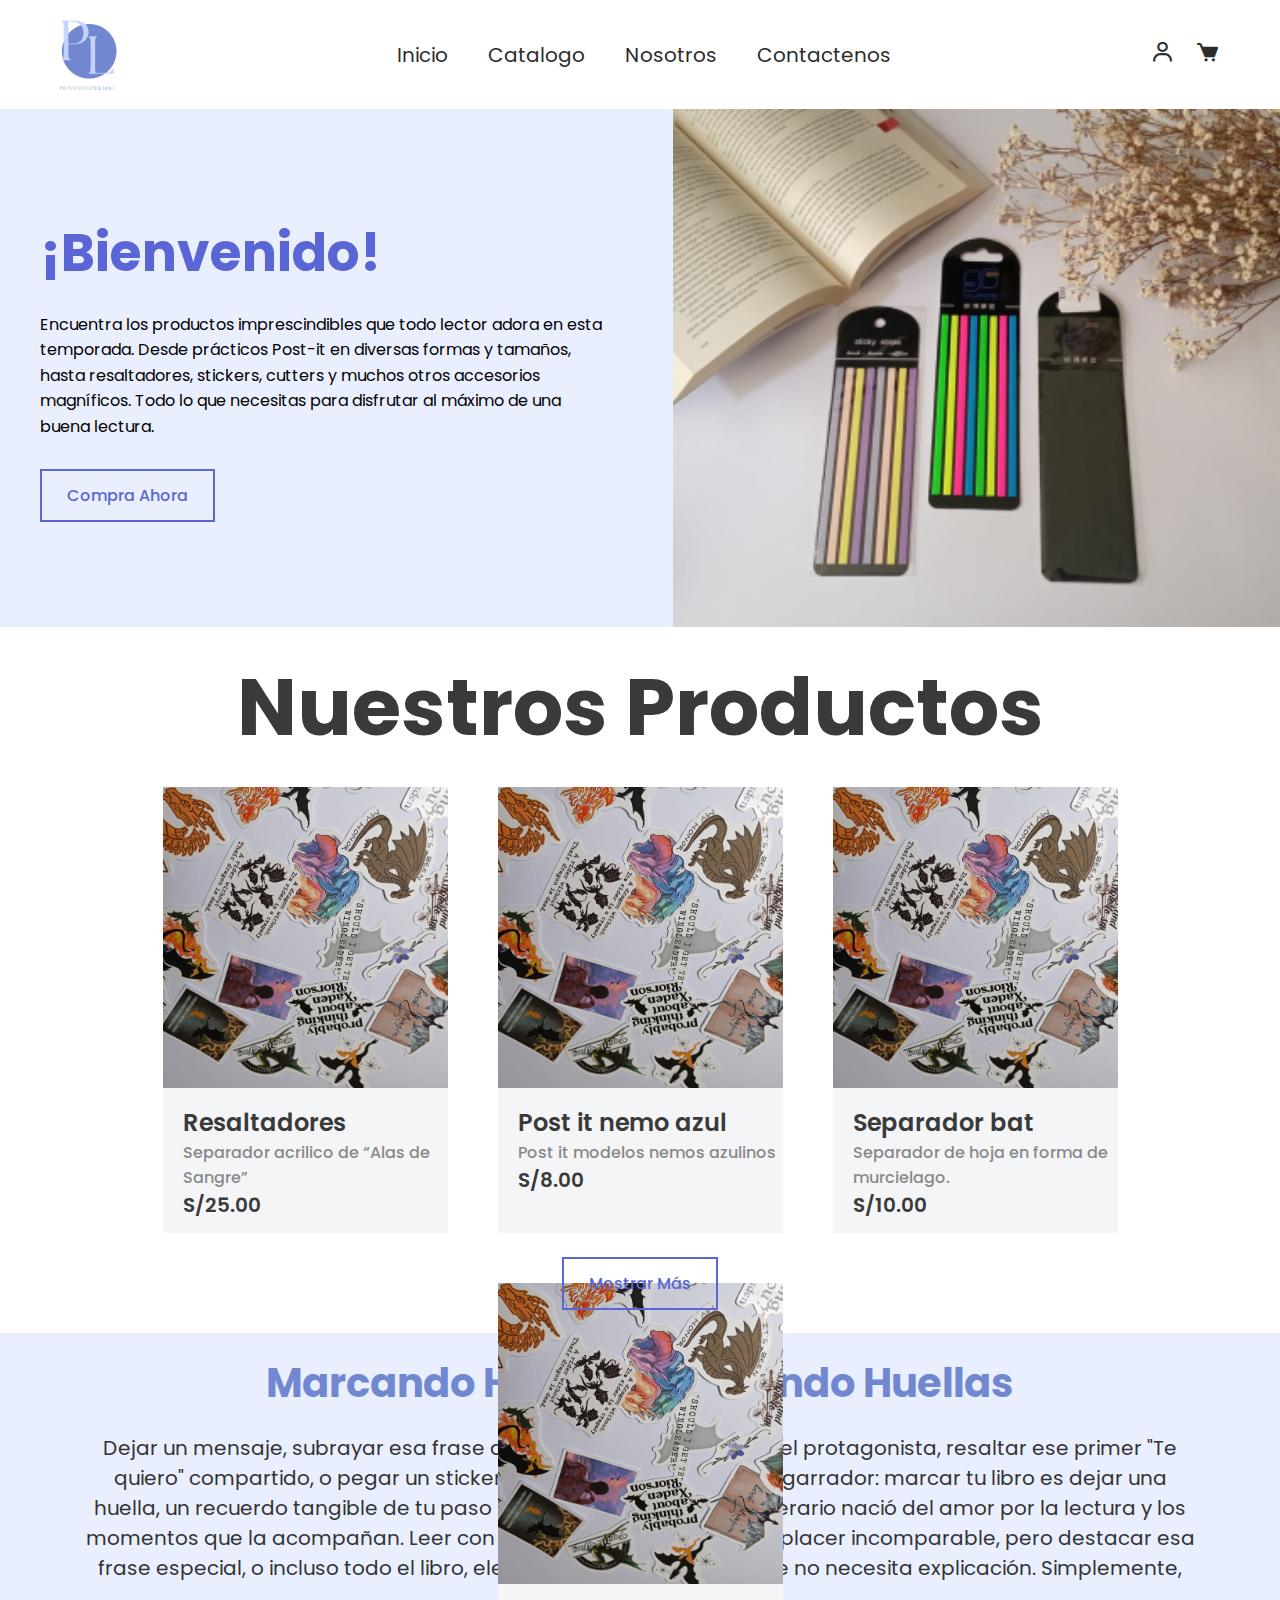
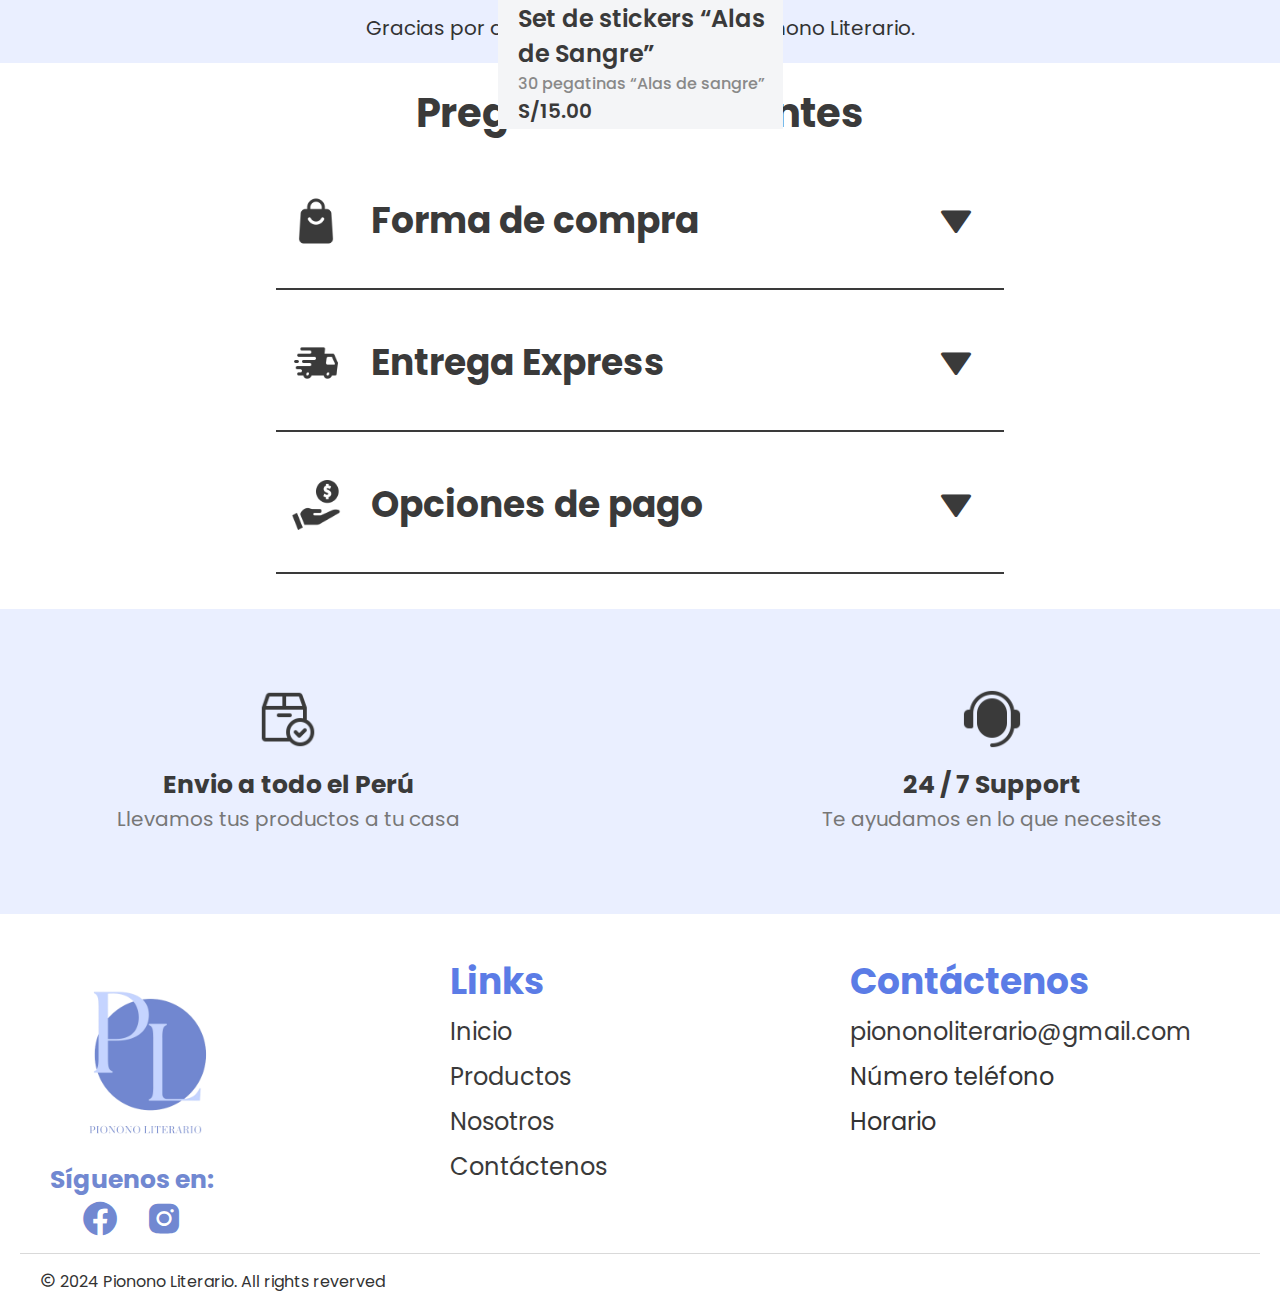
==== index.html @ 9179008e "Pionono 1.0" ====
<!DOCTYPE html>
<html lang="en">

<head>
    <meta charset="UTF-8">
    <meta name="viewport" content="width=device-width, initial-scale=1.0">
    <title>Pionono Literario
    </title>
    <link rel="stylesheet" href="style.css">
    <link rel="stylesheet" href="https://unpkg.com/boxicons@latest/css/boxicons.min.css">
    <link rel="stylesheet" href="https://cdnjs.cloudflare.com/ajax/libs/font-awesome/6.7.1/css/all.min.css" integrity="sha512-5Hs3dF2AEPkpNAR7UiOHba+lRSJNeM2ECkwxUIxC1Q/FLycGTbNapWXB4tP889k5T5Ju8fs4b1P5z/iB4nMfSQ==" crossorigin="anonymous" referrerpolicy="no-referrer"
    />
    <link rel="preconnect" href="https://fonts.googleapis.com">
    <link rel="preconnect" href="https://fonts.gstatic.com" crossorigin>
    <link href="https://fonts.googleapis.com/css2?family=Poppins:ital,wght@0,300;0,400;0,500;0,600;0,700;0,800;1,500;1,600&display=swap" rel="stylesheet">
</head>

<body>

    <header>
        <a href="#" class="logo"><img src="image/logo_pl.png" alt="logo"></a>
        <ul class="navmenu">
            <li><a href="#">Inicio</a></li>
            <li><a href="#">Catalogo</a></li>
            <li><a href="#">Nosotros</a></li>
            <li><a href="#">Contactenos</a></li>
        </ul>
        <div class="nav-icon">
            <a href="#"><i class='bx bx-user'></i></a>
            <a href="#"><i class='bx bxs-cart'></i></a>
        </div>
    </header>

    <div class="container">
        <div class="text-section">
          <h1>¡Bienvenido!</h1>
          <p>
            Encuentra los productos imprescindibles que todo lector adora en esta temporada. Desde prácticos Post-it en diversas formas y tamaños, hasta resaltadores, stickers, cutters y muchos otros accesorios magníficos. Todo lo que necesitas para disfrutar al máximo de una buena lectura.
          </p>
          <a href="#" class="main-btn">Compra ahora </a>
        </div>
    
        <div class="image-section">
          <img src="image/imgba.png" alt="Productos de lectura">
        </div>
    </div>

    
    <!-- productos-section -->
    <section class="inicio-productos" id="productos">
        <div class="tituloproductos">
            <h1 class="heading">Nuestros <span>Productos</span></h1>
        </div>
        <div class="box-container"> 
            <div class="box"> 
                <div class="image"> 
                    <img src="image/stickers_alas.jpg" alt="">
                </div>
                <div class="content"> 
                    <h3>Resaltadores </h3>
                    <span>Separador acrilico de “Alas de Sangre”</span>
                    <div class="price">S/25.00</div>
                </div> 
                <div class="overlay">
                    <button class="add-to-cart">Agregar al carrito</button>
                </div>
            </div> 

            <div class="box"> 
                <div class="image"> 
                    <img src="image/stickers_alas.jpg" alt="">
                </div>
                <div class="content"> 
                    <h3>Post it nemo azul</h3>
                    <span>Post it modelos nemos azulinos</span>
                    <div class="price">S/8.00</div>
                </div> 
                <div class="overlay">
                    <button class="add-to-cart">Agregar al carrito</button>
                </div>
            </div> 

            <div class="box"> 
                <div class="image"> 
                    <img src="image/stickers_alas.jpg" alt="">

                </div>
                <div class="content"> 
                    <h3>Separador bat</h3>
                    <span>Separador de hoja en forma de 
                        murcielago. </span>
                    <div class="price">S/10.00</div>
                </div> 
                <div class="overlay">
                    <button class="add-to-cart">Agregar al carrito</button>
                </div>
            </div> 

            <div class="box"> 
                <div class="image"> 
                    <img src="image/stickers_alas.jpg" alt="">
                </div>
                <div class="content"> 
                    <h3>Set de stickers “Alas de Sangre”</h3>
                    <span>30 pegatinas “Alas de sangre”</span>
                    <div class="price">S/15.00</div>
                </div> 
                <div class="overlay">
                    <button class="add-to-cart">Agregar al carrito</button>
                </div>
            </div>
        </div>
        <div class="mostrar-mas">
            <a href="#" class="more-btn">Mostrar más</a>
        </div>
    </section>

    <section class="historia">
        <div class="tituloinfo">
            <h2>Marcando Historias, Dejando Huellas</h2>
            <p> Dejar un mensaje, subrayar esa frase que nos hizo enamorarnos del protagonista, resaltar ese primer "Te quiero" compartido, o pegar un sticker triste en ese momento desgarrador: marcar tu libro es dejar una huella, un recuerdo tangible de tu paso por sus páginas.
                Pionono Literario nació del amor por la lectura y los momentos que la acompañan. Leer con una taza de café o té es un placer incomparable, pero destacar esa frase especial, o incluso todo el libro, eleva la felicidad a un nivel que no necesita explicación. Simplemente, nos apasiona.
                </p>
                <p>Gracias por darle una oportunidad a Pionono Literario.</p>
        </div>
    </section>

    <section class="faq">
        <h2>Preguntas Frecuentes</h2>
        <div class="faq-item">
            <div class="faq-content">
                <img src="image/shopping-bag.png" alt="" class="faq-image">
                <button class="faq-question">Forma de compra <i class='bx bxs-down-arrow'></i></button>
            </div>
            <div class="faq-answer">
                <p>📹 ¡Tenemos un video en nuestras Historias Destacadas en Instagram @piononoliterario! 🌟</p>
                <p>Pasos para completar tu compra:</p>
    
                <p>1. Añadir al carrito: <br>Selecciona solo los productos que deseas comprar. 
                    -Revisa bien el color y la cantidad antes de continuar.
                </p>
    
                <p>2. Correo electrónico: <br>Introduce tu dirección de correo electrónico.
                    - Aquí recibirás la preconfirmación de compra con los productos seleccionados y el total a pagar según la opción elegida.
                </p>
    
                <p>3. Pagar: <br>Haz clic en "Pagar" para ir a la sección de Envío y Entrega.
                    -Aceptamos envíos a todo el Perú. 
                    -Si tu zona no aparece en la lista, escríbenos por redes sociales para coordinar tu pedido personalmente.
                </p>
    
                <p>4. Datos personales: <br>Rellena todos los campos con tus datos reales. 
                    -El número de teléfono debe estar en el formato 900000000 (sin prefijo).
                    -Asegúrate de proporcionar el código postal y una dirección detallada. Si es posible, añade un enlace de Google Maps.
                    -Después de completar el formulario, haz clic en "Continuar".
                </p>
    
                <p>5. Envío: <br>Selecciona la opción de envío según tu distrito. 
                    -Si la información no corresponde a la opción elegida, el pedido será anulado.
                    -Si tu zona no aparece, contáctanos por redes para ayudarte. 
                    -Si prefieres un envío urgente, elige esa opción, completa el proceso y envíanos tu número de pedido por mensaje directo en Instagram.
                </p>
    
                <p>6. Información de pago: <br>El sistema te mostrará los métodos de pago disponibles. 
                    -Si tienes alguna petición especial, puedes añadirla aquí. Luego, presiona "Realizar pedido".
                </p>
    
                <p>7. Confirmación de pedido: <br>Aparecerá un mensaje de agradecimiento. 
                    En unos minutos recibirás un correo con la confirmación de tu pedido. 
                    -En un plazo máximo de 26 horas, recibirás otro correo con los detalles para el pago.
                    -Tendrás 24 horas para realizar el pago. 
                    -Si no envías la captura de pantalla al correo piononoliterario@gmail.com, cancelaremos la compra y te llegará una notificación de cancelación.
                </p>
    
                <p>Una vez confirmado el pago, recibirás una notificación del cambio de estado del pedido a Pagado. Además, te notificaremos el estado del pedido: en proceso, enviado, entregado o cancelado.</p>
    
                <p>¡Listo! Ahora solo queda esperar con paciencia. 😊</p>
    
                <p>Nota: Si seleccionaste alguna opción especial, como "Envío Urgente", revisa bien los detalles antes de finalizar y escríbenos por Instagram.</p>
            </div>
        </div>
        <div class="faq-item">
            <div class="faq-content">
                <img src="image/fast-delivery (1).png" alt="" class="faq-image">
                <button class="faq-question">Entrega Express <i class='bx bxs-down-arrow'></i></button>
            </div>
            <div class="faq-answer">
                <p>Ofrecemos la opción de entrega rápida en caso de que quiera recibir su pedido lo más rápido posible. Tenga en cuenta que la entrega exprés costará un poco más en comparación con otros métodos de envío y depende la ubicación. 

                    Para esto debe marcar la opción de "Coordinar personalmente" en "Forma de Envió" y escribirnos por DM(mensaje directo) Instagram comentando su número de pedido</p>
            </div>
        </div>
        <div class="faq-item">
            <div class="faq-content">
                <img src="image/coin.png" alt="" class="faq-image">
                <button class="faq-question">Opciones de pago <i class='bx bxs-down-arrow'></i></button>
            </div>
            <div class="faq-answer">
                <p>Yape, Plin, transferencia BCP o Interbank.</p>
            </div>
        </div>
    </section> 

    <section class="info-destacada">
        <div>
            <img src="image/delivery.png" alt="">
            <h3>Envio a todo el Perú</h3>
            <span>Llevamos tus productos a tu casa</span>
        </div>
        <div>
            <img src="image/costumer-service.png" alt="">
            <h3>24 / 7 Support</h3>
            <span>Te ayudamos en lo que necesites</span>
        </div>
    </section>  
    
    <footer>
        <div class="footer-container">
            <!-- Logo y redes sociales -->
            <div class="footer-section logo">
                <div class="logo-container">
                    <img src="image/logo_pl.png" alt="">
                
                <p>Síguenos en:</p>
                    <div class="social-icons">
                        <a href="#" class="facebook"><i class='bx bxl-facebook-circle' ></i></a>
                        <a href="#" class="instagram"><i class='bx bxl-instagram-alt'></i></a>
                    </div>
            </div>
            </div>

            <!-- Links -->
            <div class="footer-section links">
                <h3>Links</h3>
                <ul>
                    <li><a href="#">Inicio</a></li>
                    <li><a href="#">Productos</a></li>
                    <li><a href="#">Nosotros</a></li>
                    <li><a href="#">Contáctenos</a></li>
                </ul>
            </div>

            <!-- Contacto -->
            <div class="footer-section contact">
                <h3>Contáctenos</h3>
                <ul>
                    <li><a href="mailto:piononoliterario@gmail.com">piononoliterario@gmail.com</a></li>
                    <li>Número teléfono</li>
                    <li>Horario</li>
                </ul>
            </div>
        </div>
        <div class="derechos">
            <p> <i class='bx bx-copyright' ></i> 2024 Pionono Literario. All rights reverved</p>
        </div>
    </footer>

    <script src="javajs.js"></script>
</body>


</html>
---- style.css ----
/*inicio*/

* {
    margin: 0;
    padding: 0;
    box-sizing: border-box;
    scroll-behavior: smooth;
    font-family: "Poppins", sans-serif;
    list-style: none;
    text-decoration: none;
}

header {
    position: relative;
    width: 100%;
    top: 0;
    right: 0;
    z-index: 1000;
    display: flex;
    align-items: center;
    justify-content: space-between;
    padding: 2px 40px;
}

.logo img {
    max-width: 98px;
    height: auto;
}

.navmenu {
    display: flex;
}

.navmenu a {
    color: #2c2c2c;
    font-size: 20px;
    text-transform: capitalize;
    padding: 10px 20px;
    font-weight: 400;
    transition: all .42s ease;
}

.navmenu :hover {
    color: #7188D1;
}

.nav-icon {
    display: flex;
    align-items: center;
}

.nav-icon i {
    margin-right: 20px;
    color: #2c2c2c;
    font-size: 25px;
    font-weight: 400;
    transition: all .42s ease;
}

.nav-icon i:hover {
    transform: scale(1.1);
    color: #7188D1;
}


.container {
    display: flex;
    width: 100%;
    height: 518px; 
    justify-content: space-between;
    align-items: center;
    background-color: #EAEFFF; 
  }

.text-section {
    width: 60%;
    color: #000;
    padding: 40px;
}

.text-section h1 {
    font-size: "Poppins", sans-serif;
    color: #5a66d6;
    font-weight: 700;
    font-style: normal; 
    font-size: 52px;
    margin-bottom: 20px;
}

.text-section p {
    font-size: 1rem;
    margin-bottom: 30px;
    line-height: 1.6;
}

.main-btn{
    display: inline-block;
    color: #5a66d6;
    font-size: 16px;
    font-weight: 500;
    text-transform: capitalize;
    border: 2px solid #5a66d6;
    padding: 12px 25px;
    transition: all .42s ease;
}

.main-btn:hover{
    background-color: #5a66d6;
    color: #fff;
}

.image-section {
    width: 60%;
    display: flex;
    justify-content: right;
}

.image-section img {
    max-width: 607px;
    height: 518px;
}

/* inicio productos*/

.inicio-productos .tituloproductos {
    color: #3A3A3A;
    text-align: center;
    font-style: normal; 
    font-size: 40px;
    padding: 20px 20px;
}

.inicio-productos .box-container {
    display: flex;
    flex-wrap: wrap;
    gap: 50px;
    justify-content: center;
    align-items: center; 
    position: relative;
    width: 100%; 
    height: 446px; 
}

.inicio-productos .box-container .box{
    background-color: #F4F5F7;
    position: relative;
    width: 285px;
    height: 446px;
    overflow: hidden;
}

.inicio-productos .box-container .box .image {
    position: center;
    text-align: center;
    overflow: hidden;    
}

.inicio-productos .box-container .box .image img {
    height: 301px;
    width: 285px;
    object-fit: cover;
}
.inicio-productos .box-container .box .overlay {
    position: absolute;
    top: 0;
    left: 0;
    width: 100%;
    height: 100%;
    background-color: rgba(0, 0, 0, 0.5); /* Oscurecido */
    display: flex;
    align-items: center;
    justify-content: center;
    opacity: 0;
    transition: opacity 0.3s ease;
    z-index: 1;
}
.inicio-productos .box-container .box .add-to-cart {
    padding: 10px 20px;
    background-color: #7188D1;
    color:  white;
    border: none;
    border-radius: 10px;
    cursor: pointer;
    font-size: 16px;
    text-transform: uppercase;
    display: inline-block;
}

.inicio-productos .box-container .box:hover .overlay {
    opacity: 1;
}
  
.inicio-productos .box-container .box:hover .add-to-cart {
    display: inline-block;
}

.inicio-productos .box-container .box .content {
    padding-left: 20px;
    padding-top: 10px;
}

.inicio-productos .box-container .box .content h3 {
    font-size: 24px;
    font-family: "Poppins", sans-serif;
    font-weight: 600;
    color: #3A3A3A;
}

.inicio-productos .box-container .box .content span {
    font-size: 16px;
    font-family: "Poppins", sans-serif;
    font-weight: 500;
    color: #898989;
}

.inicio-productos .box-container .box .content .price {
    font-size: 20px;
    font-family: "Poppins", sans-serif;
    font-weight: 600;
    color: #3A3A3A;

}
.mostrar-mas {
    display: flex; 
    justify-content: center; 
    align-items: center; 
    height: 100px; 
    width: 100%;
} 
.more-btn{
    display: inline-block;
    color: #5a66d6;
    font-size: 16px;
    font-weight: 500;
    text-transform: capitalize;
    border: 2px solid #5a66d6;
    padding: 12px 25px;
    transition: all .42s ease;
    position: relative;
}

.more-btn:hover{
    background-color: #5a66d6;
    color: #fff;
}

/* historia */

.historia {
    display: flex; 
    justify-content: center; 
    align-items: center; 
    background-color: #EAEFFF; 
    padding: 20px; 
    min-height: 300px; 
    text-align: center; 
}

.historia .tituloinfo {
    max-width: 90%;  
}

.historia h2 {
    font-size: 40px;
    margin-bottom: 20px;
    color: #7188D1;
    font-weight: 700;
}

.historia p {
    font-size: 20px;
    color: #333333;
    font-weight: 400; 
}

/* faq */

.faq {
    max-width: 60%;
    margin: 0 auto;
    padding: 20px;
    border-radius: 8px;
}

.faq h2 {
    text-align: center;
    margin-bottom: 20px;
    color: #3A3A3A;
    font-size: 40px;
}

.faq-item {
    margin-bottom: 15px;
    border-bottom: 2px solid #3A3A3A;
    padding: 15px;
}

.faq-content {
    display: flex;
    align-items: center; /* Alinea la imagen y el botón en el centro */
    margin-bottom: 10px; /* Espacio entre el contenido y la respuesta */
}

.faq-image {
    width: 50px; /* Tamaño de la imagen */
    height: 50px; /* Tamaño de la imagen */
    margin-right: 15px; /* Espacio entre la imagen y el botón */
}

.faq-question {
    background-color: transparent; 
    color: #3A3A3A; 
    padding: 15px;
    font-size: 36px;
    text-align: left;
    font-weight: 700;
    font-style: normal;
    width: 100%;
    border: none;
    outline: none;
    cursor: pointer;
    display: flex;
    justify-content: space-between; 
    align-items: center; 
    transition: background-color 0.3s ease;  
    
}

.faq-question i {
    transition: transform 0.3s ease;
}

.faq-item.active .faq-question i {
    transform: rotate(180deg);
}

.faq-answer {
    max-height: 0;
    overflow: hidden;
    padding: 0 15px;
    font-size: 20px;
    font-weight: 300;
    color: #333;
    transition: height 0.3s ease, padding 0.3s ease;
}
.faq-item.active .faq-answer {
    height:auto; 
    padding: 15px; /* Añadir padding cuando esté activo */
}

.faq-answer p {
    margin: 10px 0;
}

.faq-item.active .faq-answer {
    max-height: 150px; /* Ajusta según el contenido */
    padding: 15px;
}

/* info destacada*/

.info-destacada {
    background-color: #EAEFFF;
    display: flex; 
    justify-content: space-between; 
    align-items: center; 
    gap: 20px; 
    flex-wrap: wrap;
    padding-top: 80px;
    padding-bottom: 80px; 
}

.info-destacada div {
    flex: 1; 
    text-align: center; 
    max-width: 45%;
}

.info-destacada img {
    width: 60px; 
    height: 60px;
    margin-bottom: 10px; 
}

.info-destacada h3 {
    font-size: 25px; 
    color: #3A3A3A; 
}

.info-destacada span {
    font-size: 20px; 
    color: #777; 
}

/* footer */

footer {
    background-color: transparent;
    color: #333;
    padding: 30px 20px;
    height: 400px;
}


.footer-container {
    display: flex;
    justify-content: space-between;
    max-width: 1200px;
    margin: 0 auto;
    flex-wrap: wrap;
}

.logo-container img {
    max-width: 200px; /* Ajusta el tamaño máximo de la imagen */
    width: 200px; /* Asegura que la imagen ocupe todo el espacio disponible */
    height: auto; /* Mantiene las proporciones de la imagen */
    transition: transform 0.3s;
}

.footer-section {
    flex: 1;
    margin: 10px;
}

.footer-section h3 {
    font-size: 36px;
    color: #5b7ce6;
}

footer ul li {
    font-size: 24px; /* Ajusta el tamaño según lo que necesites */
    padding: 5px 0;
     /* Añade algo de espacio entre los elementos */
}

footer ul li a {
    text-decoration: none;
    color: #000; /* Puedes cambiar el color si es necesario */
}

footer ul li a:hover {
    color: #7188D1;
} /* Color al pasar el ratón */


.footer-section ul {
    list-style: none;
    padding: 0;
}

.footer-section a {
    text-decoration: none;
    color: #3A3A3A;
}

.footer-section a:hover {
    color: #5b7ce6;
}

/* Estilo para "Síguenos en:" */
.logo-container p {
    font-size: 25px; /* Aumenta el tamaño de "Síguenos en:" */
    font-weight: bold;
    color: #7188D1; /* Opcional, para hacerlo más destacado */
}

/* Estilo de los iconos sociales */
.social-icons a i {
    font-size: 40px; /* Aumenta el tamaño de los íconos */
    width: 30px; /* Ajusta el tamaño de los íconos */
    height: 30px; /* Ajusta el tamaño de los íconos */
    transition: transform 0.3s;
    margin-left: 30px;
    color: #7188D1;
}

.social-icons img:hover {
    transform: scale(1.2);
}

/* derechos */

.derechos {
    text-align: left;
    padding-top: 15px;
    padding-left:20px;
    border-top: 1px solid #D9D9D9;
}
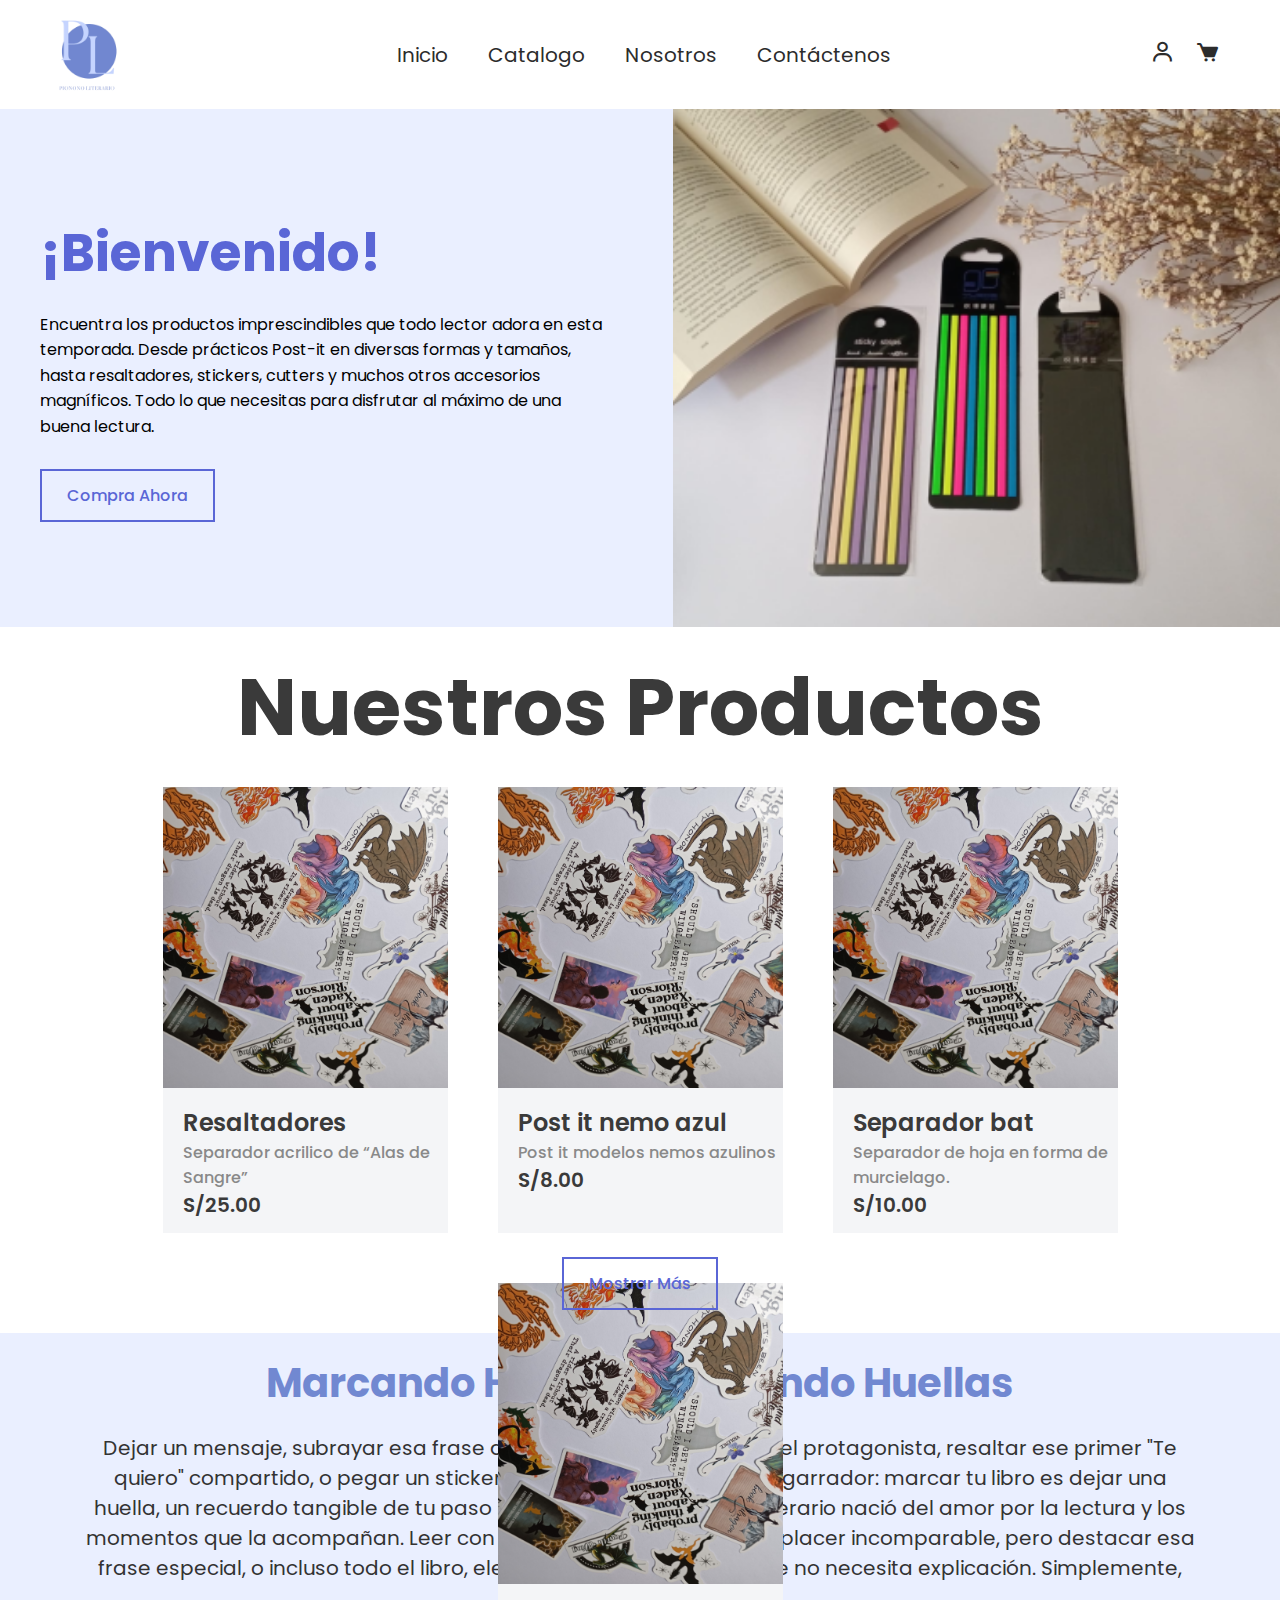
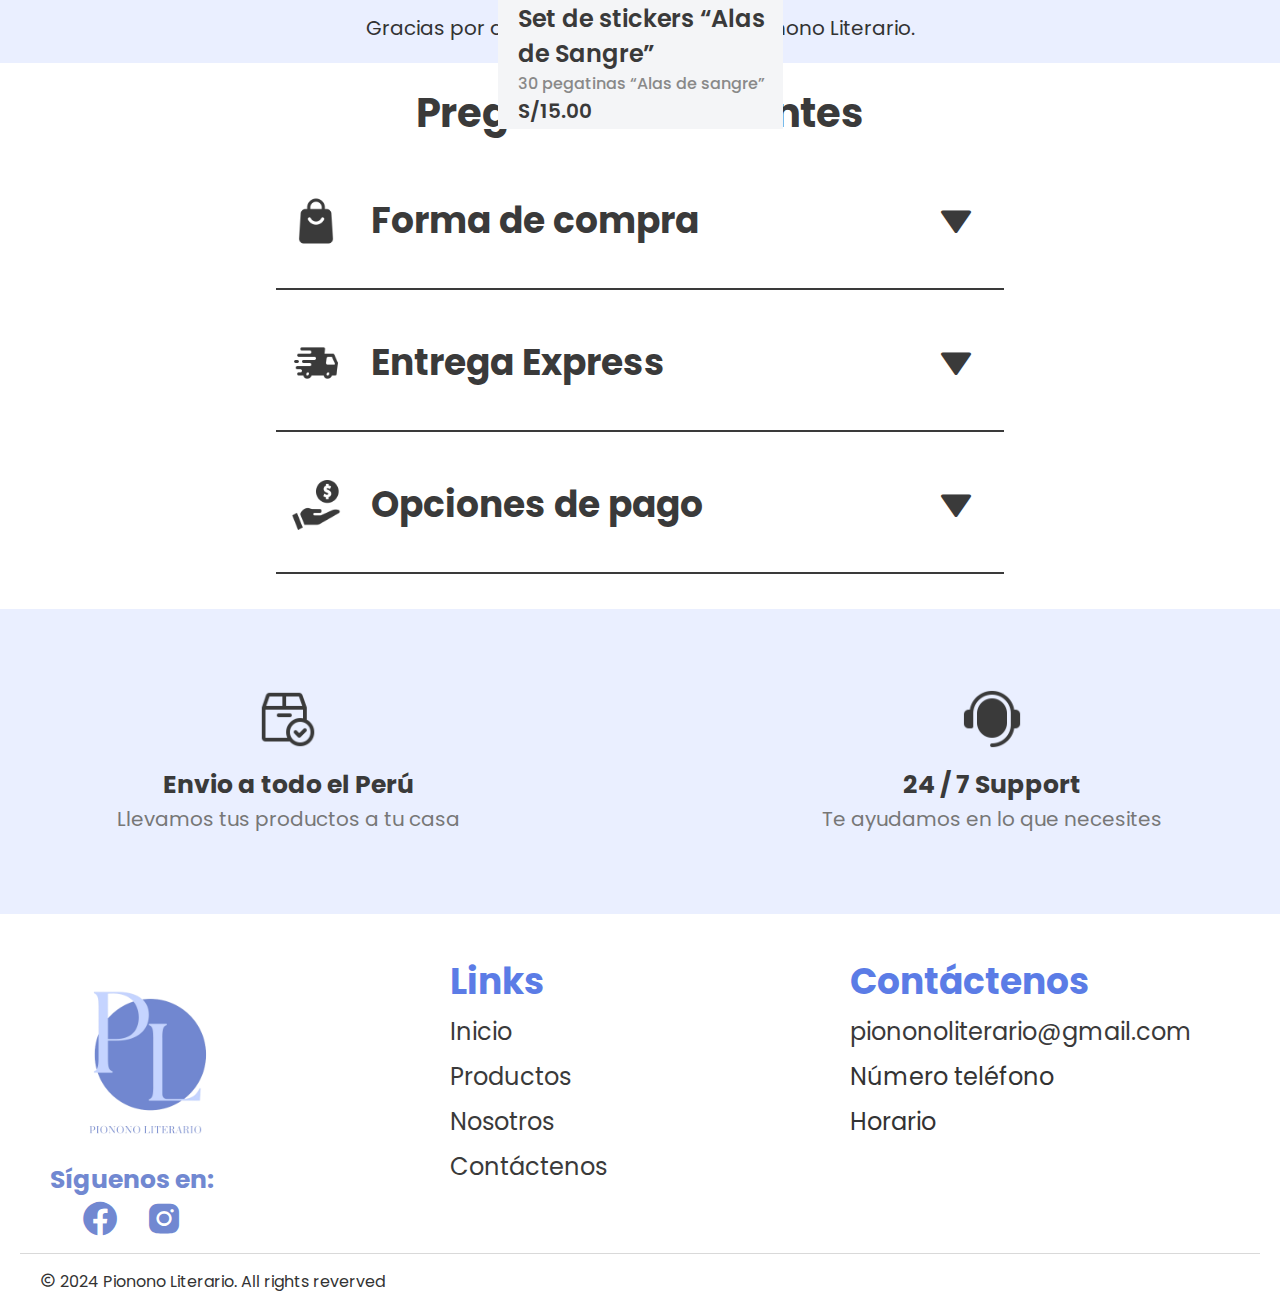
==== commit c95806f0: "Update index.html" ====
--- a/index.html
+++ b/index.html
@@ -20,10 +20,10 @@
     <header>
         <a href="#" class="logo"><img src="image/logo_pl.png" alt="logo"></a>
         <ul class="navmenu">
-            <li><a href="#">Inicio</a></li>
-            <li><a href="#">Catalogo</a></li>
-            <li><a href="#">Nosotros</a></li>
-            <li><a href="#">Contactenos</a></li>
+            <li><a href="index.html">Inicio</a></li>
+            <li><a href="catalogo.html">Catalogo</a></li>
+            <li><a href="nosotros.html">Nosotros</a></li>
+            <li><a href="contactanos.html">Contáctenos</a></li>      
         </ul>
         <div class="nav-icon">
             <a href="#"><i class='bx bx-user'></i></a>
@@ -259,4 +259,4 @@
 </body>
 
 
-</html>+</html>
